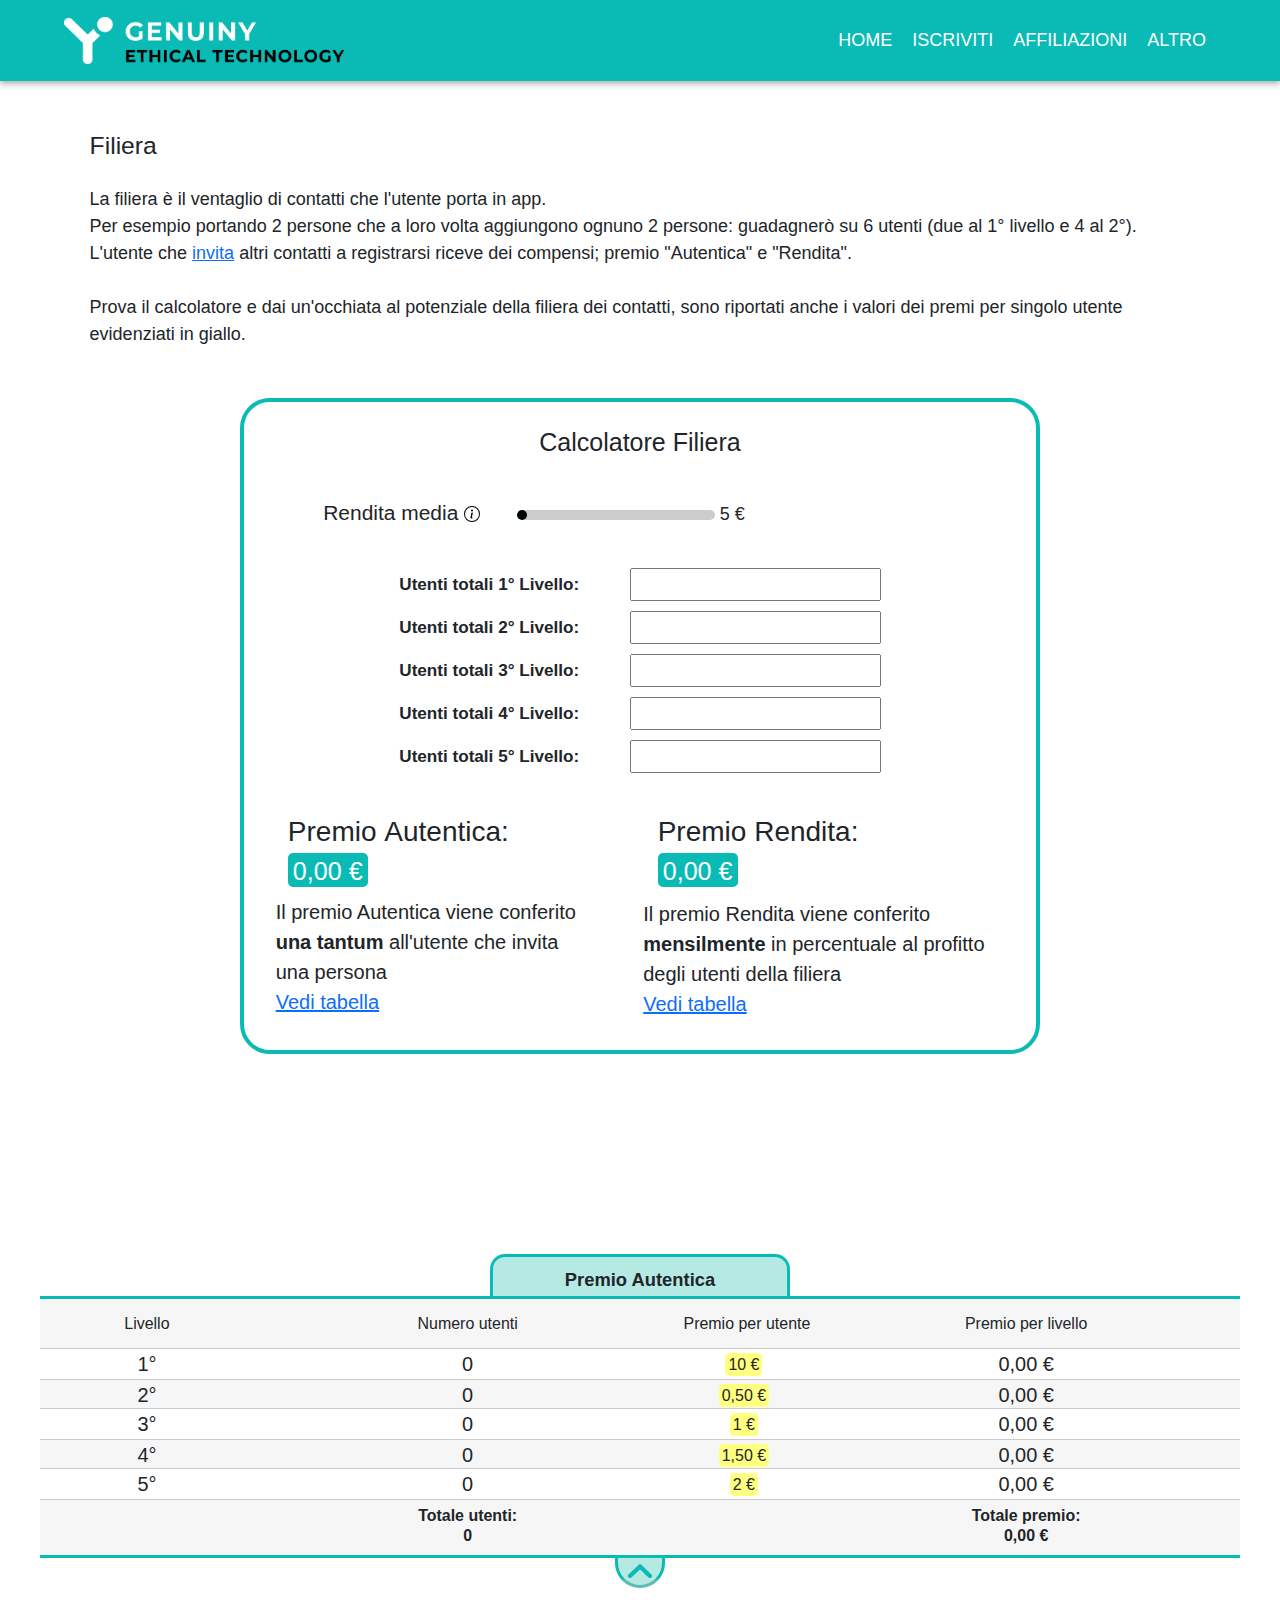
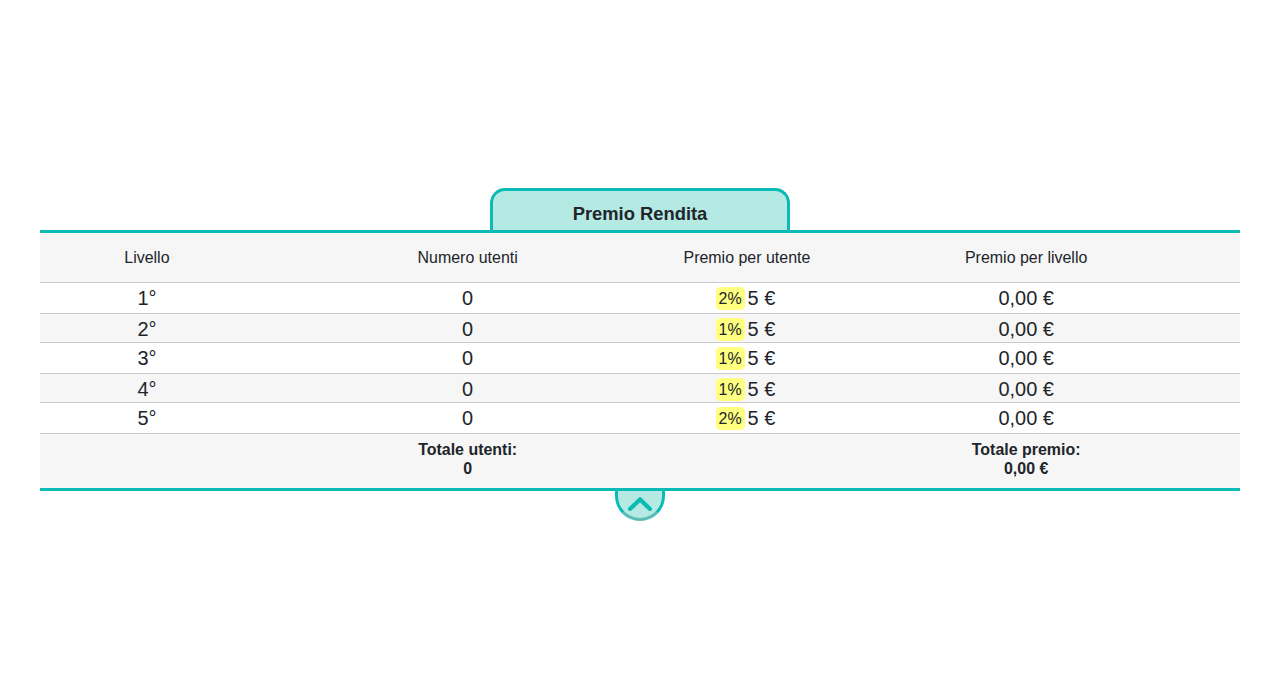
==== index.html @ 4c75c527 "2" ====
<!DOCTYPE html>
<html>
<head>

	<meta charset="utf-8">
	<meta name="viewport" content="width=device-width, initial-scale=1">
	
	<title>Genuiny</title>

	<!----Favicon----->
	<link rel="apple-touch-icon" sizes="180x180" href="images/favicon/apple-touch-icon.png">
	<link rel="icon" type="image/png" sizes="32x32" href="images/favicon/favicon-32x32.png">
	<link rel="icon" type="image/png" sizes="16x16" href="images/favicon/favicon-16x16.png">
	<link rel="manifest" href="images/favicon/site.webmanifest">
	<link rel="mask-icon" href="images/favicon/safari-pinned-tab.svg" color="#5bbad5">
	<link rel="shortcut icon" href="images/favicon/favicon.ico">
	<meta name="msapplication-TileColor" content="#da532c">
	<meta name="msapplication-config" content="images/favicon/browserconfig.xml">
	<meta name="theme-color" content="#ffffff">

	<!--------BOOTSTRAP----------->
	<link rel="stylesheet" type="text/css" href="https://cdn.jsdelivr.net/npm/bootstrap@5.2.0/dist/css/bootstrap.min.css">

	<link rel="stylesheet" type="text/css" href="style/style.css">
	<link rel="stylesheet" type="text/css" href="affiliation/sliding-calculator.css">

	<!--------GOOGLE FONTS-------->
	<link rel="preconnect" href="https://fonts.googleapis.com">
	<link rel="preconnect" href="https://fonts.gstatic.com" crossorigin>
	<link href="https://fonts.googleapis.com/css2?family=Roboto:wght@300&display=swap" rel="stylesheet">

</head>
<body>

	<header>
		<!-----navbar flex------>
		<div class="container-navbar container-navbar-white">
			<nav class="navbar navbar-expand-lg">
				<a class="navbar-brand" href="index.html"><img class="white" src="images/svg-logo-ethical.png"></a>
				<button class="navbar-toggler" type="button" data-bs-toggle="collapse" data-bs-target="#navbarSupportedContent" aria-controls="navbarSupportedContent" aria-expanded="false" aria-label="Toggle navigation">
				<span class="navbar-toggler-icon"></span>
				</button>
				<div class="collapse navbar-collapse" id="navbarSupportedContent">
					<ul class="navbar-nav ms-auto mb-2 mb-lg-0">
						<li class="nav-item">
							<a class="nav-link" aria-current="page" href="index.html">HOME</a>
						</li>
						<li class="nav-item">
							<a class="nav-link" href="subscribe.html">ISCRIVITI</a>
						</li>
						<li class="nav-item">
							<a class="nav-link" href="affiliation.html">AFFILIAZIONI</a>					
						</li>
						<li class="nav-item">
							<a class="nav-link">ALTRO</a>
						</li>
					</ul>
				</div>
			</nav>
		</div>
		<div class="container-navbar container-navbar-slide">
			<nav class="navbar navbar-slide navbar-expand-lg">
				<a class="navbar-brand" href="index.html"><img class="black" src="images/svg-logo-ethical-w.png"></a>
				<button class="navbar-toggler" type="button" data-bs-toggle="collapse" data-bs-target="#navbarSupportedContent" aria-controls="navbarSupportedContent" aria-expanded="false" aria-label="Toggle navigation">
				<span class="navbar-toggler-icon"></span>
				</button>
				<div class="collapse navbar-collapse" id="navbarSupportedContent">
					<ul class="navbar-nav ms-auto mb-2 mb-lg-0">
						<li class="nav-item">
							<a class="nav-link" aria-current="page" href="index.html">HOME</a>
						</li>
						<li class="nav-item">
							<a class="nav-link" href="subscribe.html">ISCRIVITI</a>
						</li>
						<li class="nav-item">
							<a class="nav-link" href="affiliation.html">AFFILIAZIONI</a>					
						</li>
						<li class="nav-item">
							<a class="nav-link">ALTRO</a>
						</li>
					</ul>
				</div>
			</nav>
		</div>
	</header>
		
		<main>
			<div class="container">
				<h1 class="title">Filiera</h1>
				<p>La filiera è il ventaglio di contatti che l'utente porta in app.<br>
					Per esempio portando 2 persone che a loro volta aggiungono ognuno 2 persone: guadagnerò su 6 utenti (due al 1° livello e 4 al 2°).<br>
					L'utente che <a href="invite.html">invita</a> altri contatti a registrarsi riceve dei compensi; premio "Autentica" e "Rendita".
					<br><br>
					Prova il calcolatore e dai un'occhiata al potenziale della filiera dei contatti, sono riportati anche i valori dei premi per singolo utente evidenziati in giallo.</p>
				<p></p>
			</div>
			<div class="wrapper">
				<div class="anchor-adjust-calculator" id="calculator"></div>


				<h1 class="wrapper__title">Calcolatore filiera</h1>
				<form class="calculator">

						<div class="calculator_row_monthly">
								<label for="tip">Rendita media <img src="images/info-circle.svg" alt="info"><span class="tip-amount"></span></label>
								<input type="range" min="5" max="30" value="5" step="5" id="tip_monthly" required/>
								<p class="monthly"></p>
						</div>

						<div class="calculator__row">
							<label for="tip">Utenti totali 1° Livello:<span class="tip-amount"></span></label>
							<input class="input calculator__tip" type="text" min="0" step="1" id="tip1" required/>
						</div>
						
						<div class="calculator__row">
							<label for="tip">Utenti totali 2° Livello:<span class="tip-amount"></span></label>
							<input class="input calculator__tip" type="number" min="0" value="" step="1" id="tip2" required/>
						</div>

						<div class="calculator__row">
							<label for="tip">Utenti totali 3° Livello:<span class="tip-amount"></span></label>
							<input class="input calculator__tip" type="number" min="0" value="" step="1" id="tip3" required/>
						</div>

						<div class="calculator__row">
							<label for="tip">Utenti totali 4° Livello:<span class="tip-amount"></span></label>
							<input class="input calculator__tip" type="number" min="0" value="" step="1" id="tip4" required/>
						</div>

						<div class="calculator__row">
							<label for="tip">Utenti totali 5° Livello:<span class="tip-amount"></span></label>
							<input class="input calculator__tip" type="number" min="0" value="" step="1" id="tip5" required/>
						</div>


						<div class="result__row">
							<div class="box-info autentica">
								<h2 class="info">
									<span class="two-lines">Premio
									<span class="second-line">Autentica:</span></span>
									<span class="autentica_result info-number"></span>
								</h2>
								<p>Il premio Autentica viene conferito <b>una tantum</b> all'utente che invita una persona<br><a href="#table-autentica">Vedi tabella<a/></p>
							</div>
							<div class="box-info rendita">
								<h2 class="info">
									<span class="two-lines">Premio
									<span class="second-line">Rendita:</span></span>
									<span class="rendita_result info-number"></span>
								</h2>
								<p>Il premio Rendita viene conferito <b>mensilmente</b> in percentuale al profitto degli utenti della filiera<br><a href="#table-rendita">Vedi tabella<a/></p>
							</div>

						</div>
				</form>


			</div>
				<!----<strong>Preview:</strong><br>
				<p class="hover-underline-animation">Hover w3resource text to see the effect!</p>--->

			<div class="table-container">
				<div class="table-title">Premio Autentica</div>
				<div class="anchor-adjust-tab1" id="table-autentica"></div>
				<div class="table-grid tables">
				
					<div class="table-item first-row">Livello</div>
					<div class="table-item first-row">Numero utenti</div>
					<div class="table-item first-row">Premio per utente</div>
					<div class="table-item first-row">Premio per livello</div>

					<div class="table-item">1°</div>
					<div class="table-item"id="tab1_u1"></div>
					<div class="table-item"><span class="yellow_amount">10 €</span></div>
					<div class="table-item"id="tab1_p1"></div>

					<div class="table-item">2°</div>
					<div class="table-item"id="tab1_u2"></div>
					<div class="table-item"><span class="yellow_amount">0,50 €</span></div>
					<div class="table-item"id="tab1_p2"></div>

					<div class="table-item">3°</div>
					<div class="table-item"id="tab1_u3"></div>
					<div class="table-item"><span class="yellow_amount">1 €</span></div>
					<div class="table-item"id="tab1_p3"></div>

					<div class="table-item">4°</div>
					<div class="table-item"id="tab1_u4"></div>
					<div class="table-item"><span class="yellow_amount">1,50 €</span></div>
					<div class="table-item"id="tab1_p4"></div>

					<div class="table-item">5°</div>
					<div class="table-item"id="tab1_u5"></div>
					<div class="table-item"><span class="yellow_amount">2 €</span></div>
					<div class="table-item"id="tab1_p5"></div>

					<div class="table-item last-row"></div>
					<div class="table-item last-row">Totale utenti:<br><span id="tab1_u12345"></span></div>
					<div class="table-item last-row"></div>
					<div class="table-item last-row">Totale premio:<br><span class="autentica_result"></span><br></div>
				</div>
				<div class="table-title back-on-top"><a href="#calculator"><img src="images/up-icon.png" alt="back on top icon"></a></div>

				<div class="table-title" id="table-rendita">Premio Rendita</div>
				<div class="table-grid tables">
					<div class="table-item first-row"><span>Livello</span></div>
					<div class="table-item first-row"><span>Numero utenti</span></div>
					<div class="table-item first-row"><span>Premio per utente</span></div>
					<div class="table-item first-row"><span>Premio per livello</span></div>

					<div class="table-item">1°</div>
					<div class="table-item"id="tab2_u1"></div>
					<div class="table-item"><span class="yellow_amount">2%</span><span class="monthly"></span></div>
					<div class="table-item"id="tab2_p1"></div>

					<div class="table-item">2°</div>
					<div class="table-item"id="tab2_u2"></div>
					<div class="table-item"><span class="yellow_amount">1%</span><span class="monthly"></span></div>
					<div class="table-item"id="tab2_p2"></div>

					<div class="table-item">3°</div>
					<div class="table-item"id="tab2_u3"></div>
					<div class="table-item"><span class="yellow_amount">1%</span><span class="monthly"> </span></div>
					<div class="table-item"id="tab2_p3"></div>

					<div class="table-item">4°</div>
					<div class="table-item"id="tab2_u4"></div>
					<div class="table-item"><span class="yellow_amount">1%</span><span class="monthly"> </span></div>
					<div class="table-item"id="tab2_p4"></div>

					<div class="table-item">5°</div>
					<div class="table-item"id="tab2_u5"></div>
					<div class="table-item"><span class="yellow_amount">2%</span><span class="monthly"></span></div>
					<div class="table-item"id="tab2_p5"></div>

					<div class="table-item last-row"></div>
					<div class="table-item last-row">Totale utenti:<br><span id="tab2_u12345"></span></div>
					<div class="table-item last-row"></div>
					<div class="table-item last-row">Totale premio:<br><span class="rendita_result"></span><br></div>
				</div>
				<div class="table-title back-on-top"><a href="#calculator"><img src="images/up-icon.png" alt="back on top icon"></a></div>

			</div>

		</main>

	<footer>
		
	</footer>

	<!----- BOOTSTRAP ------->
	<script src="https://cdn.jsdelivr.net/npm/@popperjs/core@2.11.5/dist/umd/popper.min.js" integrity="sha384-Xe+8cL9oJa6tN/veChSP7q+mnSPaj5Bcu9mPX5F5xIGE0DVittaqT5lorf0EI7Vk" crossorigin="anonymous"></script>
	<script src="https://cdn.jsdelivr.net/npm/bootstrap@5.2.0/dist/js/bootstrap.min.js" integrity="sha384-ODmDIVzN+pFdexxHEHFBQH3/9/vQ9uori45z4JjnFsRydbmQbmL5t1tQ0culUzyK" crossorigin="anonymous"></script>
	
	<script src="affiliation/sliding-calculator.js" type="text/javascript"></script>
	<script src="script.js" type="text/javascript"></script>
</body>
---- style/style.css ----
body, .navbar-brand {
  box-sizing: border-box;
  font-family: Helvetica, Opens-sans, sans-serif;
  font-size: 1.8rem; }

body, .navbar-brand, p {
  box-sizing: border-box;
  margin: 0;
  padding: 0; }

html {
  font-size: 62.5%; }

.container-navbar, .container-navbar-slide {
  position: fixed;
  display: flex;
  justify-content: center;
  top: 0;
  height: 9%;
  width: 100%;
  z-index: 5;
  background-color: transparent;
  min-height: 40px;
  transition: 0.5s ease; }
  @media (min-width: 480px) {
    .container-navbar, .container-navbar-slide {
      min-height: 60px; } }
  .container-navbar .navbar, .container-navbar-slide .navbar {
    --bs-navbar-color: white;
    min-height: 9%;
    width: 100%;
    max-width: 2000px;
    padding: 0 5%;
    position: fixed;
    top: 0;
    z-index: 6;
    color: white;
    box-sizing: border-box;
    transition: padding 1s ease;
    transition: 0.2s ease; }
    @media (min-width: 480px) {
      .container-navbar .navbar, .container-navbar-slide .navbar {
        min-height: 9%; } }
    @media (min-width: 480px) {
      .container-navbar .navbar, .container-navbar-slide .navbar {
        padding-top: 10px;
        padding-bottom: 10px; } }
  .container-navbar .navbar-toggler, .container-navbar-slide .navbar-toggler {
    color: #737373; }
  .container-navbar .navbar-brand img, .container-navbar-slide .navbar-brand img {
    width: 60vw;
    max-width: 280px;
    padding: 2.2vw 0 2vw 0; }
    @media (min-width: 480px) {
      .container-navbar .navbar-brand img, .container-navbar-slide .navbar-brand img {
        padding: 0; } }

html:not([data-scroll='0']) .container-navbar-slide {
  top: 0; }
  html:not([data-scroll='0']) .container-navbar-slide .navbar {
    top: 0; }
html:not([data-scroll='0']) .container-navbar-white {
  top: -300px; }
  html:not([data-scroll='0']) .container-navbar-white .navbar {
    top: -300px; }

.container-navbar-slide {
  background-color: #0abab5;
  top: -300px;
  box-shadow: 0px 3px 6px 0px rgba(0, 0, 0, 0.3); }
  .container-navbar-slide .navbar-slide {
    position: fixed;
    top: -300px;
    background-color: #0abab5;
    transition: 0.5s ease; }
    .container-navbar-slide .navbar-slide .navbar-toggler {
      color: white; }
      .container-navbar-slide .navbar-slide .navbar-toggler .navbar-toggler-icon-slide {
        background-image: url("data:image/svg+xml,%3csvg xmlns='http://www.w3.org/2000/svg' viewBox='0 0 30 30'%3e%3cpath stroke='rgba%28255, 255, 255, 1%29' stroke-linecap='round' stroke-miterlimit='10' stroke-width='2' d='M4 7h22M4 15h22M4 23h22'/%3e%3c/svg%3e"); }
    .container-navbar-slide .navbar-slide .navbar-collapse {
      background-color: #0abab5;
      border-radius: 0 0 20px 20px; }
      .container-navbar-slide .navbar-slide .navbar-collapse li.nav-item a {
        color: white; }

.navbar-toggler {
  margin-left: 20px;
  border: none; }

.navbar-toggler-icon {
  width: 2.5rem;
  height: 2.5rem; }

.navbar-collapse {
  width: 100%;
  text-align: center;
  background-color: white;
  /** showing* */ }
  .navbar-collapse .show {
    width: 100%; }
  .navbar-collapse .nav-link {
    color: #0abab5;
    padding: 0;
    transition: 2s; }
  .navbar-collapse .nav-item {
    padding: 0;
    margin: 5px; }

.container {
  width: 100%;
  padding: 9vh 7% 0 7%;
  box-sizing: border-box;
  max-width: 2000px; }
  .container .container-phone {
    height: 90vh;
    max-height: 900px; }
    @media (min-width: 480px) {
      .container .container-phone {
        height: 91vh; } }

/*******smartphone******* */
.smartphone {
  /**mobile first* */
  position: relative;
  left: 50%;
  top: 50%;
  transform: translate(-50%, -50%);
  width: 55%; }
  @media (min-width: 480px) {
    .smartphone {
      left: 4%;
      width: 18%;
      top: 9%;
      transform: translate(0%, 0%);
      max-width: 256px; } }
  .smartphone .smartphone {
    width: 100%;
    position: absolute;
    left: 0;
    z-index: 4; }

/*** slogan */
.container-slogan {
  background-color: #f08080;
  position: absolute;
  top: 50%;
  right: 12vw;
  height: 35vw;
  width: 35vw;
  background-color: #ff8e8e;
  transform: translate(0, -50%);
  border-radius: 50%; }
  .container-slogan .slogan {
    background-color: transparent; }

/***grid system** */
.container-grid {
  display: grid;
  grid-template-columns: 1;
  grid-row-gap: 30px;
  grid-column: 1; }
  @media (min 768px) {
    .container-grid {
      grid-template-columns: 7fr 3fr; } }
  @media (min-width: 480px) {
    .container-grid {
      text-align: left; } }
  .container-grid h1 {
    padding: 3rem 0 1rem 0;
    border-bottom: 3px solid #0abab5; }

.card {
  font-size: calc(1.48rem + 0.4vw);
  border: none;
  line-height: 1.35;
  background-color: transparent;
  text-align: justify; }
@media(min-width: 480px) {
  .card {
    text-align: left; } }
  .card h1 {
    text-align: left; }

.card:last-of-type {
  padding-bottom: 9rem; }

.blockchain-videos {
  display: flex; }
  .blockchain-videos .blockchain-video {
    width: 40vw;
    max-width: 735px;
    height: 22.4vw;
    max-height: 413px; }

.side-content {
  width: 40%;
  height: 100%;
  margin: 0 auto; }

.title {
  font-size: calc(1.7rem + 0.6vw);
  padding: 2.5rem 0 1rem 0; }
  @media (min-width: 480px) {
    .title {
      padding: 5rem 0 2rem 0; } }

/**************SUBSCRIBE************** */
.separation-line {
  position: relative;
  width: 90%;
  left: 4%;
  z-index: -4; }

ul.subscribe-steps {
  margin: 0;
  padding: 0;
  position: relative; }
  ul.subscribe-steps li {
    padding: 25px 0;
    padding-left: 40px;
    position: relative;
    list-style: none;
    background-repeat: no-repeat;
    background-position: left 46px;
    background-size: 20px;
    font-size: calc(1.4rem + 0.4vw); }
  ul.subscribe-steps li:last-of-type {
    margin-bottom: 5vw; }

.subscribe-step-4 .blue-button {
  background-color: #04445f;
  padding: 5px;
  border-radius: 5px;
  color: white;
  white-space: nowrap;
  font-size: calc(1.4rem + 0.4vw);
  box-sizing: content-box; }
.subscribe-step-4 .nft-btn-info {
  display: inline-block;
  white-space: nowrap; }
  .subscribe-step-4 .nft-btn-info img {
    position: relative;
    top: -2px; }

.list-line {
  position: absolute;
  left: 0px;
  top: 30px;
  width: 10px;
  transform: translate(50%, 0%);
  height: 88%;
  background-color: #0ABBB5;
  z-index: -3;
  border-radius: 5px 5px 0 0; }

.round-bullet, .round-bullet-inside {
  position: absolute;
  background-color: #0ABBB5;
  width: 40px;
  height: 70px;
  border-radius: 32px 32px 32px 32px;
  left: -10px;
  top: 50%;
  transform: translate(0%, -50%);
  z-index: -2;
  text-align: center;
  color: white;
  font-size: 20px; }
  .round-bullet h1, .round-bullet-inside h1 {
    position: relative;
    top: 5px;
    font-size: 23px; }

.round-bullet-inside {
  background-color: white;
  width: 30px;
  height: 30px;
  z-index: -1;
  left: -5px;
  transform: translate(0%, -50%);
  border-radius: 50%;
  top: calc(50% + 16px); }
  .round-bullet-inside img {
    width: 30px;
    padding: 5px;
    position: relative;
    top: -2px; }

.subscribe-step-3 .round-bullet-inside img {
  padding: 6px; }

/**app-images* */
.subscribe-step-3 div.images-container {
  width: 65vw;
  max-width: 225px;
  display: flex;
  justify-content: space-evenly;
  transform: translate(-50%, 0);
  position: relative;
  left: 45%; }
  @media (min-width: 480px) {
    .subscribe-step-3 div.images-container {
      transform: translate(0, 0);
      position: static;
      display: inline-flex; } }
  .subscribe-step-3 div.images-container div.image-container {
    width: 30%;
    display: inline-block;
    margin: 12px;
    box-sizing: content-box; }
    .subscribe-step-3 div.images-container div.image-container img.app-image {
      width: 100%;
      border: 2px solid #0ABBB0;
      border-radius: 19%;
      box-shadow: 0px 0px 6px 1px rgba(0, 0, 0, 0.3); }

.modal-trigger {
  background: transparent;
  border: none;
  text-decoration: underline;
  color: #0d6efd;
  font-size: calc(1.4rem + 0.4vw); }

.modal-body {
  height: 75vh;
  max-height: 800px; }

.modal-content {
  background-color: transparent;
  border: none; }

/*# sourceMappingURL=style.css.map */
---- affiliation/sliding-calculator.css ----
.wrapper {
    min-width: 240px;
    max-width: 800px;
    margin: 50px auto 40px auto;
    padding-top: 25px;
    border: 4px solid #0abab5;
    border-radius: 30px;
    background: white;
    box-sizing: border-box;
}

.wrapper__title {
    text-transform: capitalize;
    margin: 0 0 40px;
    text-align: center;
}

.calculator__row {
    position: relative;
    display: flex;
    justify-content: center;
    gap: 4vw;
    align-items: center;
    margin-bottom: 10px;
    width: 100%;
    max-width: 800px;
}

.calculator__row input{
    text-align: center;
}

.calculator__row:last-of-type{
    padding-bottom: 10px;
}

.calculator__row label {
    position: relative;
    font-weight: 700;
    font-size: calc(1.2rem + 0.4vw);
}

.calculator__row img{
    height: 20px;
    width: 20px;
} 

.calculator__row p{
    position: absolute;
    top: -17px;
    right: 20%;
    z-index: 1;
    /**circle***/
    background: #0abbb5;
    border-radius: 50%;
    width: 23px;
    height: 23px;
    line-height: 1.9;
    font-size: 70%;
    text-align: center;
    color: white;
    box-shadow: 1px 1px 2px rgb(0 0 0 / 50%);
    font-weight: bold;
}


.calculator_row_monthly{
    margin-bottom: 40px;
}


.calculator_row_monthly label{
    font-size: calc(1.2rem + 0.7vw);
    margin-left: 10%;
}

.calculator_row_monthly p.monthly{
    display: inline;
}

.calculator__bill {
    width: 50%;
}

.calculator__tip {
    width: calc(30% + 1vw);
}

h2.info {
    text-transform: capitalize;
    margin: 0 auto 3% 4%;
    font-size: calc(1.6rem + 1vw);
}

.box-info{
    margin: 0% 2% 6% 2%;
    text-align: center;
}

.box-info p{
    font-size: calc(1rem + 0.7vw);
}


.two-lines{
    display: block;
}
.second-line{
    display: block;
}

.info-number{
    color: #ffffff;
    background: #0abbb5;
    padding: 3px 5px 1px 5px;
    border-radius: 5px;
    display: inline-block;
    font-size: calc(2rem + 0.4vw);
    margin-top: 5px;
}


.result__row{
    display: flex;
    flex: 1 1 100%;
}

.w3rcontainer{
    border: 1px solid #cccfdb;
    border-radius: 2px;
}

.hover-underline-animation {
    display: inline-block;
    position: relative;
    color: #0087ca;
}

.hover-underline-animation:after{
    content: '';
    position: absolute;
    width: 100%;
    transform: scaleX(0);
    height: 2px;
    bottom: 0;
    left: 0;
    background-color: #0087ca;
    transform-origin: bottom right;
    transition: transform 0.25s ease-out;
}

.hover-underline-animation:hover:after{
    transform: scaleX(1);
    transform-origin: bottom left;
}


.calculator_row_monthly input{
    width: 25%;
    margin-left: 4%;
}


.table-grid{
    margin: 0 auto;
    display: grid;
    grid-template-columns: 1fr 2fr minmax(65px,auto) 2fr;
    grid-template-rows: minmax(50px, auto) repeat(5, 30px) minmax(55px, auto);
    width: 100%;
    border-top: 3px solid #0abbb5;
}


.table-item{
    align-content: center;  /**va per il  verticale di tutti**/
    text-align: center; /**va per l'orizzontale di tutti**/
    line-height: 30px;
}

.table-item:nth-child(8n+9){
    background-color: #f6f6f6;
    border-top: 1px solid #cbcbcb;
    border-bottom: 1px solid #cbcbcb;
}
.table-item:nth-child(8n+10){
    background-color: #f6f6f6;
    border-top: 1px solid #cbcbcb;
    border-bottom: 1px solid #cbcbcb;
}
.table-item:nth-child(8n+11){
    background-color: #f6f6f6;
    border-top: 1px solid #cbcbcb;
    border-bottom: 1px solid #cbcbcb;
}
.table-item:nth-child(8n+12){
    background-color: #f6f6f6;
    border-top: 1px solid #cbcbcb;
    border-bottom: 1px solid #cbcbcb;
}

.table-multiplier{
    background-color: #0abbb5 !important;
    margin: 4px auto;
    width: 20px;
    height: 20px;
    border-radius: 50%;
    font-size: 60%;
    color: white;
    align-content: center;
    line-height: 1.8; 
    box-shadow: 1px 1px 4px 1px rgb(0 0 0 / 50%);
    font-size: 1.18rem;
    font-weight: bold;
}

.first-row{
    border-bottom: 1px solid #cbcbcb;
    background-color: #f6f6f6;
    align-content: center;
    justify-content: center;
    line-height: 1.2;
    font-size: 0.8em;
    padding: 8px 2px;
}

.last-row{
    border-bottom: 3px solid #0abbb5 !important;
    background-color: #f6f6f6;
    align-content: center;
    justify-content: center;
    font-weight: bold;
    line-height: 1.2;
    padding-top: 6px;
    padding-bottom: 10px;
    font-size: 0.8em;
}



.yellow_amount {
    border-radius: 5px;
    background-color: #ffff80;
    border: 3px solid #ffff80;
    font-size: 0.8em;
    position: relative;
    top: -1px;
    left: -3px;
}

.table-title{
    text-align: center;
    background: rgb(181 234 228);
    width: 25%;
    min-width: 160px;
    height: 42px;
    margin: 0 auto;
    border-radius: 15px 15px 0 0;
    border-top: 3px solid #0abbb5;
    border-left: 3px solid #0abbb5;
    border-right: 3px solid #0abbb5;
    padding: 9px 10px 0 10px;
    font-size: calc(1.325rem + 0.4vw);
    font-weight: bold;
}



.table-title:first-of-type{
    margin-top: 200px;
}

.back-on-top{
    position: relative;
    bottom: 200px;
    border-bottom: 3px solid #5abbb5;
    border-top: none;
    border-radius: 0 0 30px 30px;
    min-width: 50px;
    width: 50px;
    height: 30px;
    margin-top: 0;
}

.back-on-top:last-of-type{
    bottom: 160px;
}

.back-on-top img{
    width: 100%;
    position: relative;
    top: -11px;
    height: 80%;
}



/***anchor adjust***/

.anchor-adjust-tab1{
    position: relative;
    top: -300px;
}

.anchor-adjust-calculator{
    position: relative;
    top: -120px;
}

.tables{
    margin: 0 auto 160px auto;
    font-size: calc(1.1rem + 0.7vw);
}

.table-container{
    margin: 0 auto;
    width: 95vw;
    max-width: 1200px;
}

.table{
    text-align: center;
}


.tab-space{
    height: 100px;
}


.back-on-calculator-container{
    position: sticky;
    top: calc(100vh - 100px);
}


.back-on-calculator{
    height: 60px;
    width: 60px;
    border-radius: 50%;
    background-color: rgba(10, 181, 187, 0.4);
    padding: 10px 10px 15px 10px;
    margin: 0 10px 0 auto;

}

.back-on-calculator img{
    width: 100%;
    opacity: 0.5;
    position: relative;
    transform: translate(-50%, -60%);
    top: 50%;
    left: 50%;
}


@media screen and (min-width: 1279px){
    h2.info{
        font-size: 2.8rem;
    }
    .box-info p{
        font-size: 2rem;
    }
}

@media screen and (min-width: 480px){
    .back-on-calculator{
        visibility: hidden;
    }

    .box-info{
        margin: 4%;
        text-align: left;
    }

    .second-line{
        display: inline-block;
    }

}

/*Chrome slider color change*/
@media screen and (-webkit-min-device-pixel-ratio:0) {
    input[type='range'] {
        overflow: hidden;
        max-width: 600px;
        -webkit-appearance: none;
        background-color: #ccc;
        border-radius: 10px;
    }
    
    input[type='range']::-webkit-slider-runnable-track {
        height: 10px;
        -webkit-appearance: none;
        border-radius: 10px !important;
    }
    
    input[type='range']::-webkit-slider-thumb {
        width: 10px;
        height: 10px;
        -webkit-appearance: none;
        appearance: none;
        border-radius: 50%;
        cursor: ew-resize;
        background: black;
        box-shadow: -405px 0px 0px 400px #0abbb5;
    }

}
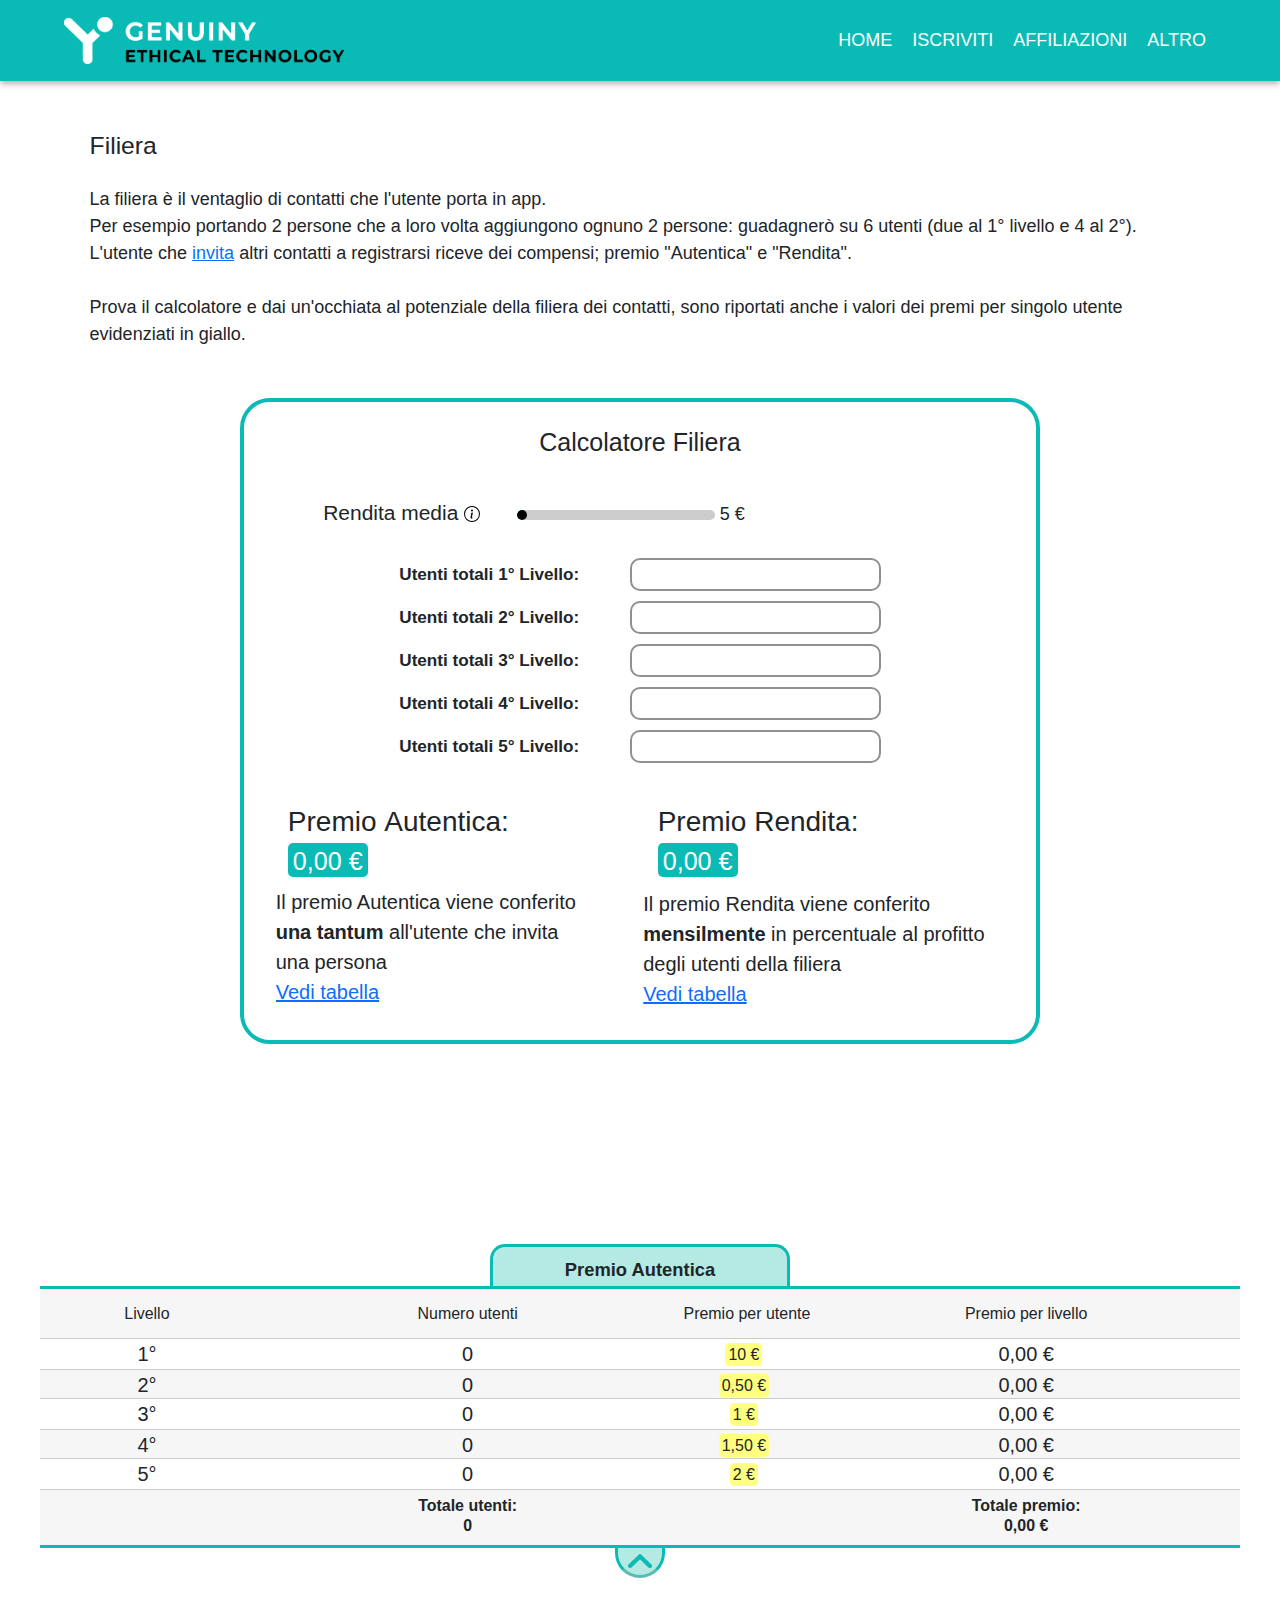
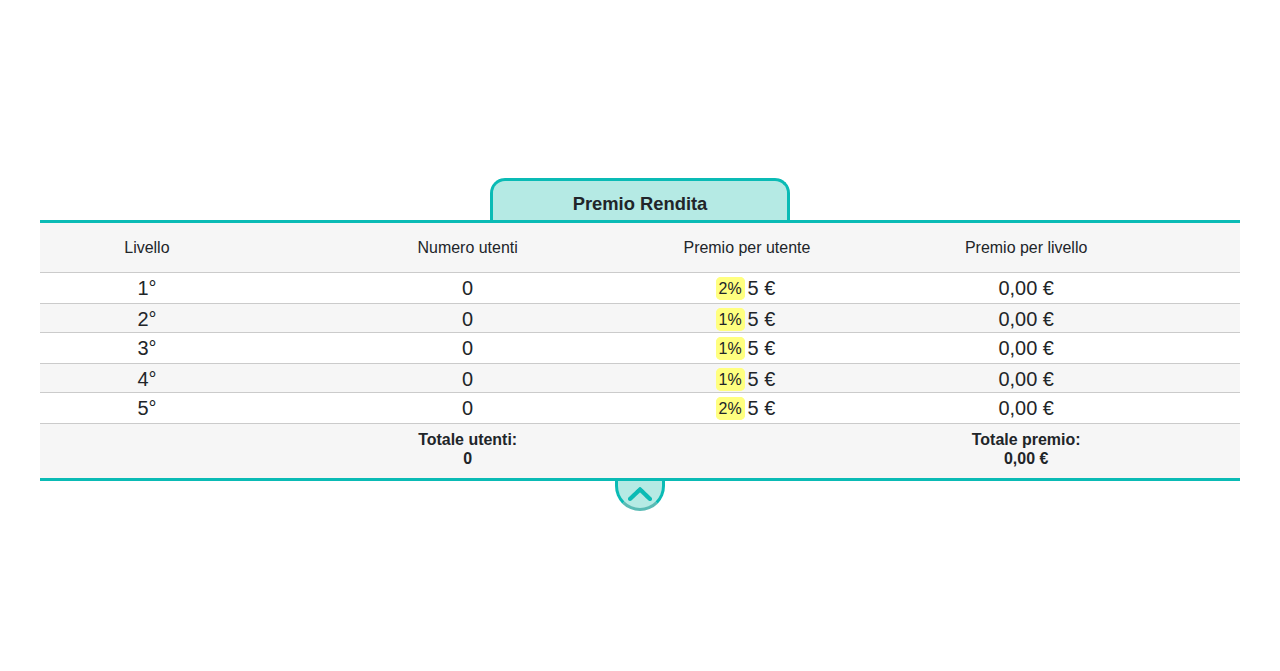
==== commit 311906aa: "a" ====
--- a/index.html
+++ b/index.html
@@ -109,27 +109,27 @@
 
 						<div class="calculator__row">
 							<label for="tip">Utenti totali 1° Livello:<span class="tip-amount"></span></label>
-							<input class="input calculator__tip" type="text" min="0" step="1" id="tip1" required/>
+							<input class="input calculator__tip" type="tel" min="0" step="1" id="tip1" required/>
 						</div>
 						
 						<div class="calculator__row">
 							<label for="tip">Utenti totali 2° Livello:<span class="tip-amount"></span></label>
-							<input class="input calculator__tip" type="number" min="0" value="" step="1" id="tip2" required/>
+							<input class="input calculator__tip" type="tel" min="0" value="" step="1" id="tip2" required/>
 						</div>
 
 						<div class="calculator__row">
 							<label for="tip">Utenti totali 3° Livello:<span class="tip-amount"></span></label>
-							<input class="input calculator__tip" type="number" min="0" value="" step="1" id="tip3" required/>
+							<input class="input calculator__tip" type="tel" min="0" value="" step="1" id="tip3" required/>
 						</div>
 
 						<div class="calculator__row">
 							<label for="tip">Utenti totali 4° Livello:<span class="tip-amount"></span></label>
-							<input class="input calculator__tip" type="number" min="0" value="" step="1" id="tip4" required/>
+							<input class="input calculator__tip" type="tel" min="0" value="" step="1" id="tip4" required/>
 						</div>
 
 						<div class="calculator__row">
 							<label for="tip">Utenti totali 5° Livello:<span class="tip-amount"></span></label>
-							<input class="input calculator__tip" type="number" min="0" value="" step="1" id="tip5" required/>
+							<input class="input calculator__tip" type="tel" min="0" value="" step="1" id="tip5" required/>
 						</div>
 
 
@@ -138,7 +138,7 @@
 								<h2 class="info">
 									<span class="two-lines">Premio
 									<span class="second-line">Autentica:</span></span>
-									<span class="autentica_result info-number"></span>
+									<span class="autentica_result info-number resize-text"></span>
 								</h2>
 								<p>Il premio Autentica viene conferito <b>una tantum</b> all'utente che invita una persona<br><a href="#table-autentica">Vedi tabella<a/></p>
 							</div>
@@ -146,7 +146,7 @@
 								<h2 class="info">
 									<span class="two-lines">Premio
 									<span class="second-line">Rendita:</span></span>
-									<span class="rendita_result info-number"></span>
+									<span class="rendita_result info-number resize-text"></span>
 								</h2>
 								<p>Il premio Rendita viene conferito <b>mensilmente</b> in percentuale al profitto degli utenti della filiera<br><a href="#table-rendita">Vedi tabella<a/></p>
 							</div>
@@ -170,27 +170,27 @@
 					<div class="table-item first-row">Premio per livello</div>
 
 					<div class="table-item">1°</div>
-					<div class="table-item"id="tab1_u1"></div>
+					<div class="table-item resize-text"id="tab1_u1"></div>
 					<div class="table-item"><span class="yellow_amount">10 €</span></div>
 					<div class="table-item"id="tab1_p1"></div>
 
 					<div class="table-item">2°</div>
-					<div class="table-item"id="tab1_u2"></div>
+					<div class="table-item resize-text"id="tab1_u2"></div>
 					<div class="table-item"><span class="yellow_amount">0,50 €</span></div>
 					<div class="table-item"id="tab1_p2"></div>
 
 					<div class="table-item">3°</div>
-					<div class="table-item"id="tab1_u3"></div>
+					<div class="table-item resize-text"id="tab1_u3"></div>
 					<div class="table-item"><span class="yellow_amount">1 €</span></div>
 					<div class="table-item"id="tab1_p3"></div>
 
 					<div class="table-item">4°</div>
-					<div class="table-item"id="tab1_u4"></div>
+					<div class="table-item resize-text"id="tab1_u4"></div>
 					<div class="table-item"><span class="yellow_amount">1,50 €</span></div>
 					<div class="table-item"id="tab1_p4"></div>
 
 					<div class="table-item">5°</div>
-					<div class="table-item"id="tab1_u5"></div>
+					<div class="table-item resize-text"id="tab1_u5"></div>
 					<div class="table-item"><span class="yellow_amount">2 €</span></div>
 					<div class="table-item"id="tab1_p5"></div>
 
@@ -252,6 +252,6 @@
 	<script src="https://cdn.jsdelivr.net/npm/@popperjs/core@2.11.5/dist/umd/popper.min.js" integrity="sha384-Xe+8cL9oJa6tN/veChSP7q+mnSPaj5Bcu9mPX5F5xIGE0DVittaqT5lorf0EI7Vk" crossorigin="anonymous"></script>
 	<script src="https://cdn.jsdelivr.net/npm/bootstrap@5.2.0/dist/js/bootstrap.min.js" integrity="sha384-ODmDIVzN+pFdexxHEHFBQH3/9/vQ9uori45z4JjnFsRydbmQbmL5t1tQ0culUzyK" crossorigin="anonymous"></script>
 	
+	<!---<script src="script.js" type="text/javascript"></script>---->
 	<script src="affiliation/sliding-calculator.js" type="text/javascript"></script>
-	<script src="script.js" type="text/javascript"></script>
 </body>--- a/affiliation/sliding-calculator.css
+++ b/affiliation/sliding-calculator.css
@@ -28,10 +28,12 @@
 
 .calculator__row input{
     text-align: center;
+    border-radius: 10px;
+    border: 2px solid #909090;
 }
 
 .calculator__row:last-of-type{
-    padding-bottom: 10px;
+    padding-bottom: 100px;
 }
 
 .calculator__row label {
@@ -65,7 +67,7 @@
 
 
 .calculator_row_monthly{
-    margin-bottom: 40px;
+    margin-bottom: 30px;
 }
 
 
@@ -95,6 +97,7 @@
 .box-info{
     margin: 0% 2% 6% 2%;
     text-align: center;
+    overflow: hidden;
 }
 
 .box-info p{
@@ -104,6 +107,7 @@
 
 .two-lines{
     display: block;
+    padding-top: 10px;
 }
 .second-line{
     display: block;
@@ -352,6 +356,21 @@
     left: 50%;
 }
 
+.info{
+    font-size: calc(2rem + 0.4vw);
+}
+
+.reduce-8{
+    font-size: calc(0.8em + 0.4vw);
+
+}
+.reduce-6{
+    font-size: calc(0.65em + 0.4vw);
+}
+.reduce-4{
+    font-size: calc(0.5em + 0.4vw);
+}
+
 
 @media screen and (min-width: 1279px){
     h2.info{
@@ -376,7 +395,14 @@
         display: inline-block;
     }
 
-}
+    .two-lines{
+        padding-top: 0;
+    }
+    .reduce-8, .reduce-6, .reduce-4{
+        font-size: calc(2rem + 0.4vw);
+    }
+}
+
 
 /*Chrome slider color change*/
 @media screen and (-webkit-min-device-pixel-ratio:0) {
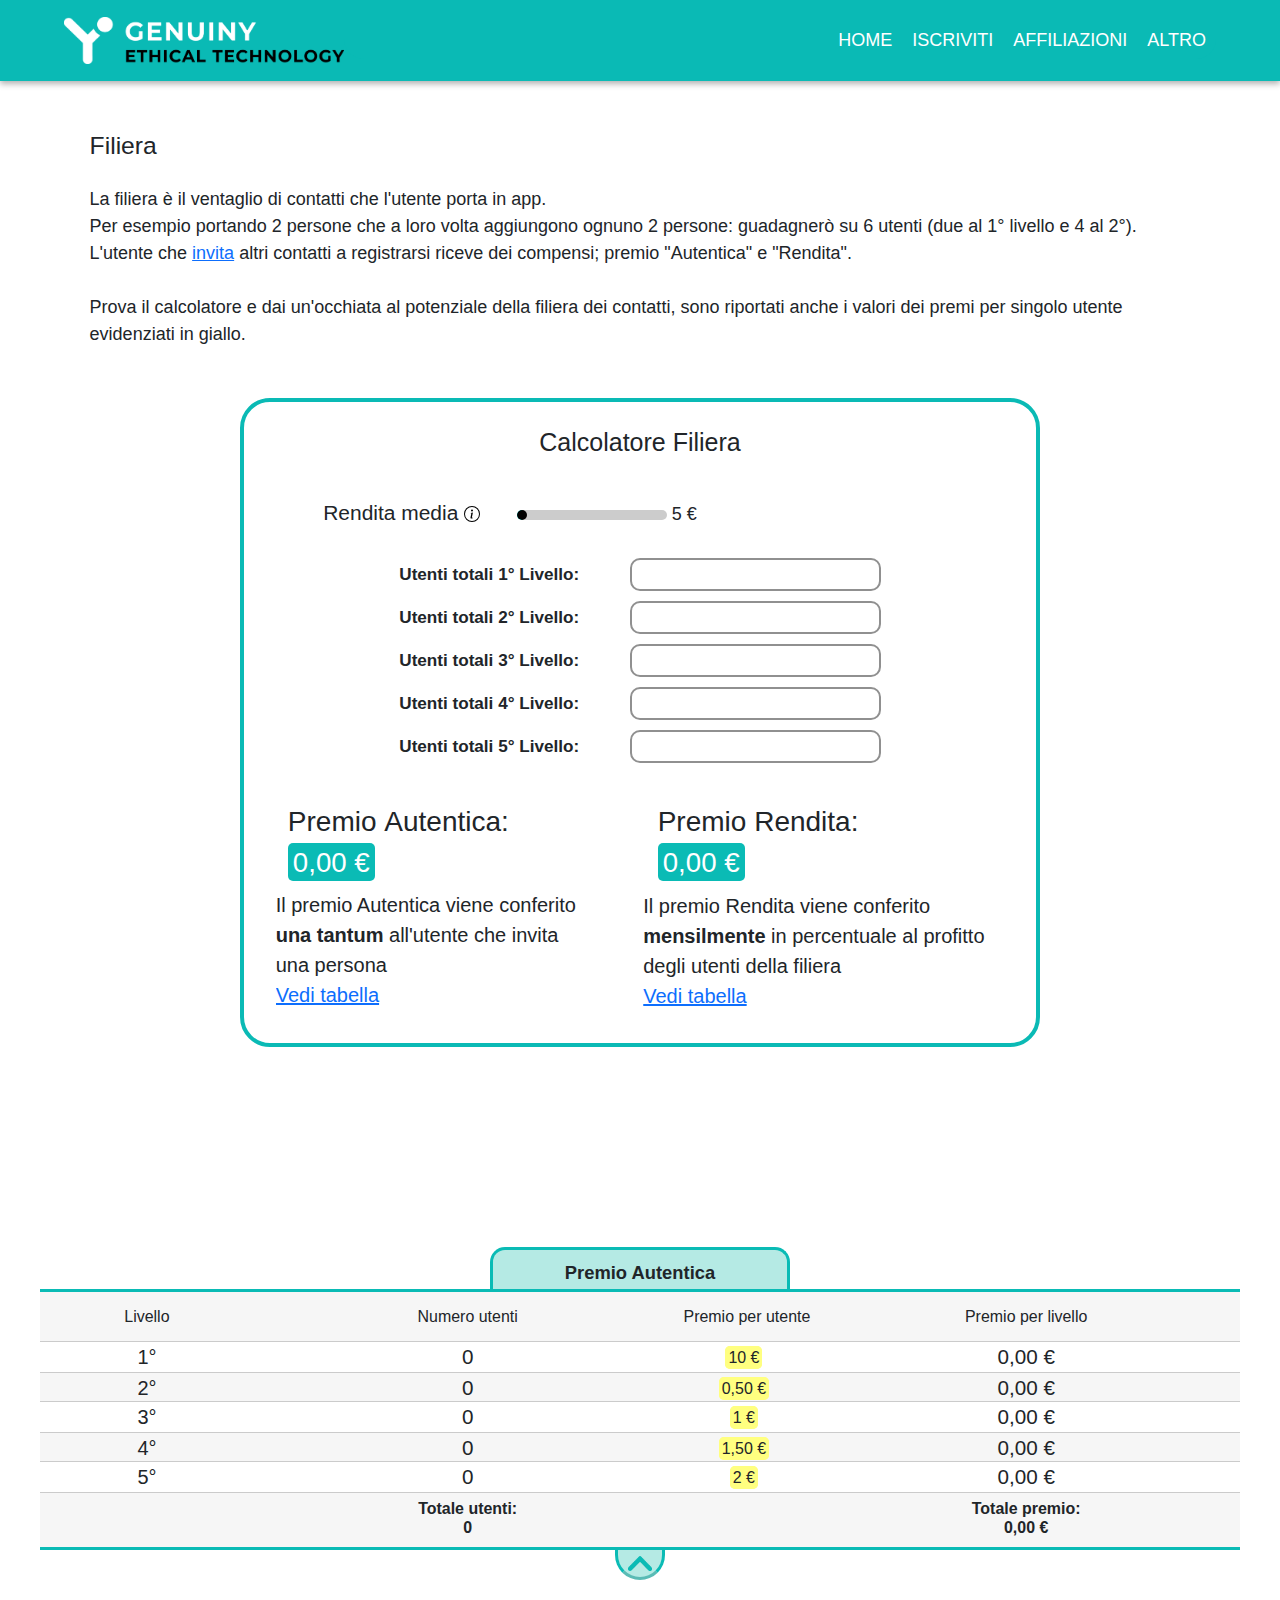
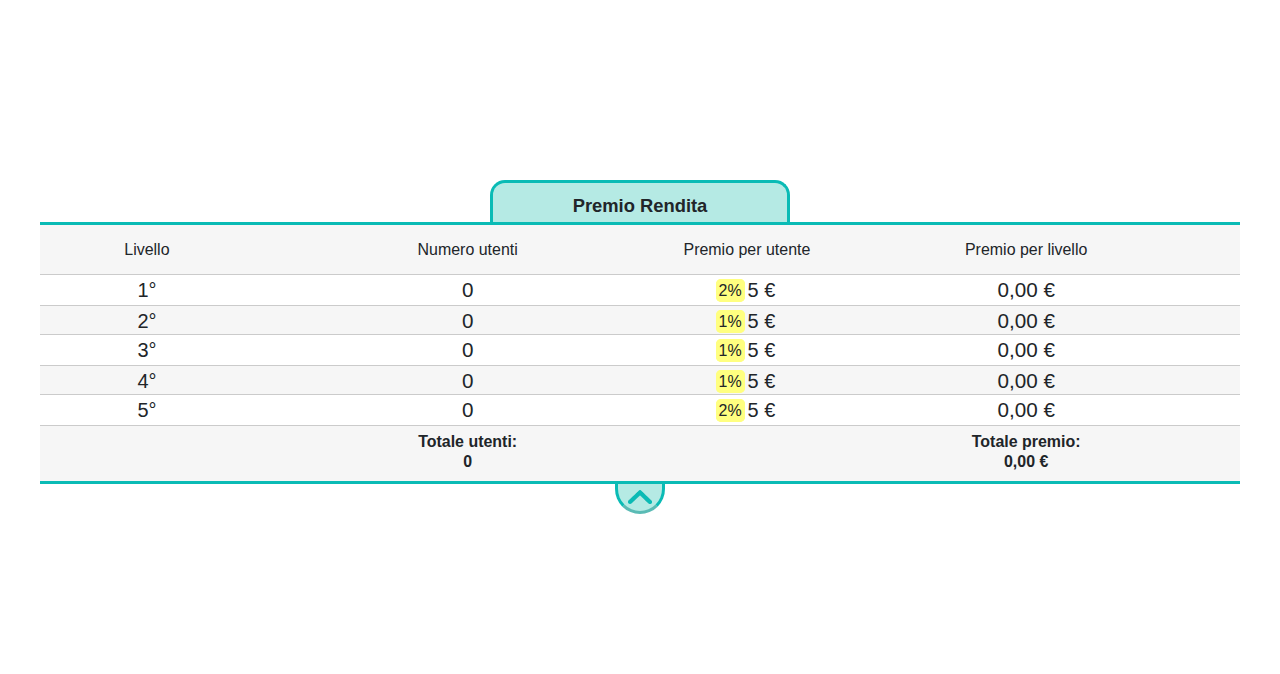
==== commit 14aeabdf: "Update index.html" ====
--- a/index.html
+++ b/index.html
@@ -28,6 +28,10 @@
 	<link rel="preconnect" href="https://fonts.googleapis.com">
 	<link rel="preconnect" href="https://fonts.gstatic.com" crossorigin>
 	<link href="https://fonts.googleapis.com/css2?family=Roboto:wght@300&display=swap" rel="stylesheet">
+
+    <script type="text/javascript">
+    window.onload = on_focus;
+    </script>
 
 </head>
 <body>
@@ -172,27 +176,27 @@
 					<div class="table-item">1°</div>
 					<div class="table-item resize-text"id="tab1_u1"></div>
 					<div class="table-item"><span class="yellow_amount">10 €</span></div>
-					<div class="table-item"id="tab1_p1"></div>
+					<div class="table-item resize-text"id="tab1_p1"></div>
 
 					<div class="table-item">2°</div>
 					<div class="table-item resize-text"id="tab1_u2"></div>
 					<div class="table-item"><span class="yellow_amount">0,50 €</span></div>
-					<div class="table-item"id="tab1_p2"></div>
+					<div class="table-item resize-text"id="tab1_p2"></div>
 
 					<div class="table-item">3°</div>
 					<div class="table-item resize-text"id="tab1_u3"></div>
 					<div class="table-item"><span class="yellow_amount">1 €</span></div>
-					<div class="table-item"id="tab1_p3"></div>
+					<div class="table-item resize-text"id="tab1_p3"></div>
 
 					<div class="table-item">4°</div>
 					<div class="table-item resize-text"id="tab1_u4"></div>
 					<div class="table-item"><span class="yellow_amount">1,50 €</span></div>
-					<div class="table-item"id="tab1_p4"></div>
+					<div class="table-item resize-text"id="tab1_p4"></div>
 
 					<div class="table-item">5°</div>
 					<div class="table-item resize-text"id="tab1_u5"></div>
 					<div class="table-item"><span class="yellow_amount">2 €</span></div>
-					<div class="table-item"id="tab1_p5"></div>
+					<div class="table-item resize-text"id="tab1_p5"></div>
 
 					<div class="table-item last-row"></div>
 					<div class="table-item last-row">Totale utenti:<br><span id="tab1_u12345"></span></div>
@@ -209,29 +213,29 @@
 					<div class="table-item first-row"><span>Premio per livello</span></div>
 
 					<div class="table-item">1°</div>
-					<div class="table-item"id="tab2_u1"></div>
+					<div class="table-item resize-text"id="tab2_u1"></div>
 					<div class="table-item"><span class="yellow_amount">2%</span><span class="monthly"></span></div>
-					<div class="table-item"id="tab2_p1"></div>
+					<div class="table-item resize-text"id="tab2_p1"></div>
 
 					<div class="table-item">2°</div>
-					<div class="table-item"id="tab2_u2"></div>
+					<div class="table-item resize-text"id="tab2_u2"></div>
 					<div class="table-item"><span class="yellow_amount">1%</span><span class="monthly"></span></div>
-					<div class="table-item"id="tab2_p2"></div>
+					<div class="table-item resize-text"id="tab2_p2"></div>
 
 					<div class="table-item">3°</div>
-					<div class="table-item"id="tab2_u3"></div>
+					<div class="table-item resize-text"id="tab2_u3"></div>
 					<div class="table-item"><span class="yellow_amount">1%</span><span class="monthly"> </span></div>
-					<div class="table-item"id="tab2_p3"></div>
+					<div class="table-item resize-text"id="tab2_p3"></div>
 
 					<div class="table-item">4°</div>
-					<div class="table-item"id="tab2_u4"></div>
+					<div class="table-item resize-text"id="tab2_u4"></div>
 					<div class="table-item"><span class="yellow_amount">1%</span><span class="monthly"> </span></div>
-					<div class="table-item"id="tab2_p4"></div>
+					<div class="table-item resize-text"id="tab2_p4"></div>
 
 					<div class="table-item">5°</div>
-					<div class="table-item"id="tab2_u5"></div>
+					<div class="table-item resize-text"id="tab2_u5"></div>
 					<div class="table-item"><span class="yellow_amount">2%</span><span class="monthly"></span></div>
-					<div class="table-item"id="tab2_p5"></div>
+					<div class="table-item resize-text"id="tab2_p5"></div>
 
 					<div class="table-item last-row"></div>
 					<div class="table-item last-row">Totale utenti:<br><span id="tab2_u12345"></span></div>
--- a/affiliation/sliding-calculator.css
+++ b/affiliation/sliding-calculator.css
@@ -160,7 +160,8 @@
 
 
 .calculator_row_monthly input{
-    width: 25%;
+    width: 17vw;
+    max-width: 150px !important;
     margin-left: 4%;
 }
 
@@ -172,6 +173,7 @@
     grid-template-rows: minmax(50px, auto) repeat(5, 30px) minmax(55px, auto);
     width: 100%;
     border-top: 3px solid #0abbb5;
+    overflow: auto;
 }
 
 
@@ -357,19 +359,42 @@
 }
 
 .info{
-    font-size: calc(2rem + 0.4vw);
-}
-
-.reduce-8{
-    font-size: calc(0.8em + 0.4vw);
-
-}
-.reduce-6{
-    font-size: calc(0.65em + 0.4vw);
+    font-size: calc(2rem + 0.6vw);
+}
+
+.resize-text{
+    font-size: 6.5vw;
+}
+
+
+.reduce-1{
+    font-size: 6vw;
+}
+.reduce-2{
+    font-size: 5vw;
+}
+.reduce-3{
+    font-size: 4.5vw;
 }
 .reduce-4{
-    font-size: calc(0.5em + 0.4vw);
-}
+    font-size: 3.8vw;
+}
+div.resize-text{
+    font-size: calc(1.3rem + 0.6vw);
+}
+div.reduce-1{
+    font-size: calc(1.15rem + 0.6vw);
+}
+div.reduce-2{
+    font-size: calc(1.05rem + 0.6vw);
+}
+div.reduce-3{
+    font-size: calc(0.9rem + 0.6vw);
+}
+div.reduce-4{
+    font-size: calc(0.75rem + 0.6vw);
+}
+
 
 
 @media screen and (min-width: 1279px){
@@ -398,8 +423,11 @@
     .two-lines{
         padding-top: 0;
     }
-    .reduce-8, .reduce-6, .reduce-4{
-        font-size: calc(2rem + 0.4vw);
+    .reduce-1, .reduce-2, .reduce-3, .reduce-4, .resize-text{
+        font-size: calc(2rem + 0.6vw);
+    }
+    div.reduce-1, div.reduce-2, div.reduce-3, div.reduce-4{
+        font-size: calc(1.325rem + 0.6vw);
     }
 }
 
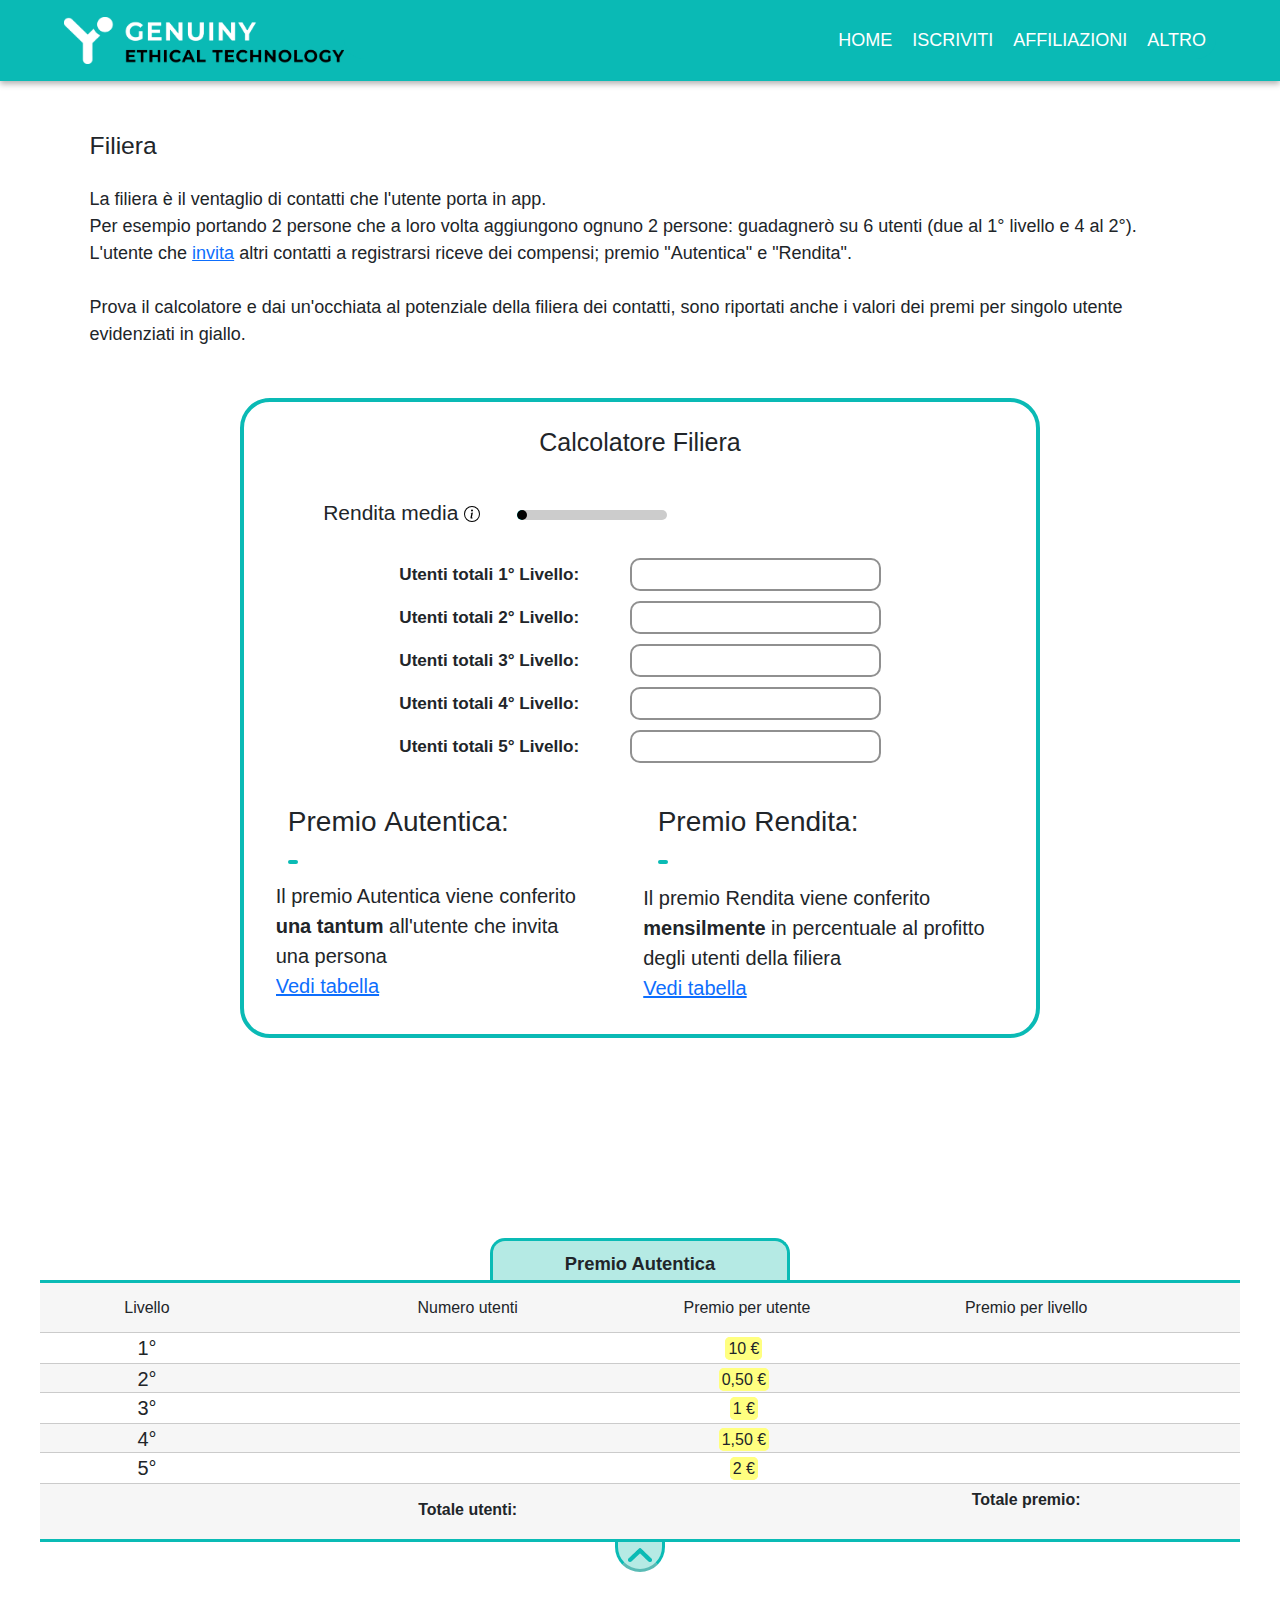
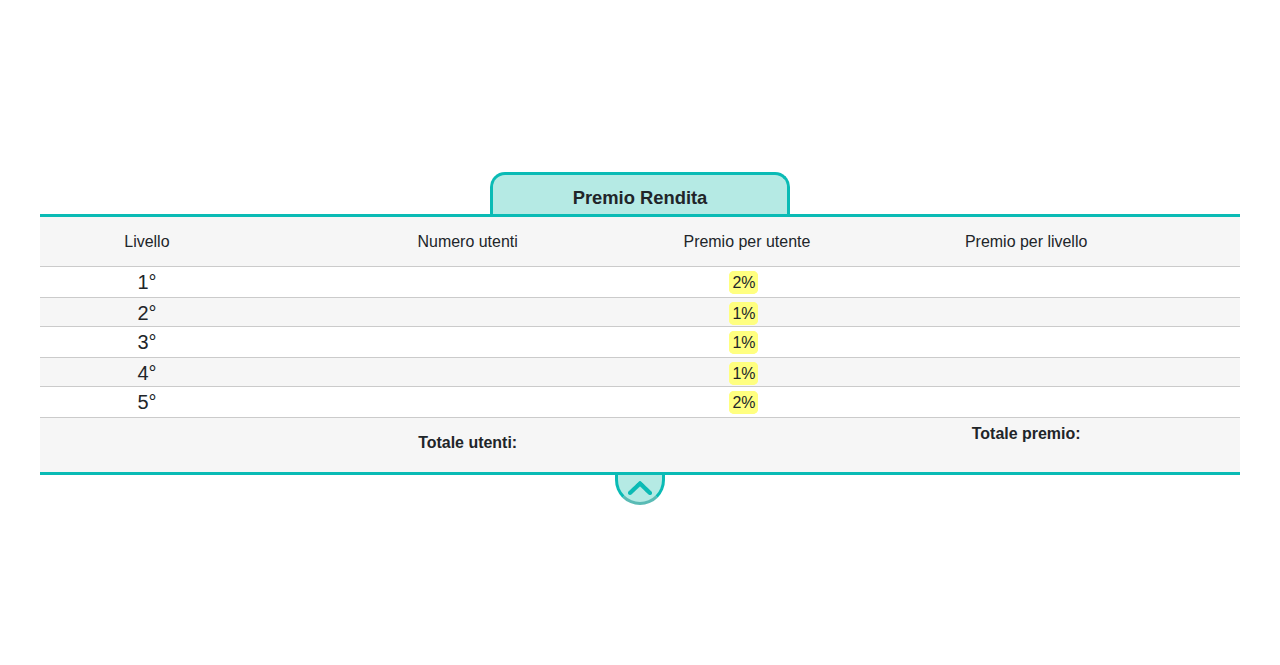
==== commit b0a5b980: "Update index.html" ====
--- a/index.html
+++ b/index.html
@@ -28,10 +28,6 @@
 	<link rel="preconnect" href="https://fonts.googleapis.com">
 	<link rel="preconnect" href="https://fonts.gstatic.com" crossorigin>
 	<link href="https://fonts.googleapis.com/css2?family=Roboto:wght@300&display=swap" rel="stylesheet">
-
-    <script type="text/javascript">
-    window.onload = on_focus;
-    </script>
 
 </head>
 <body>
